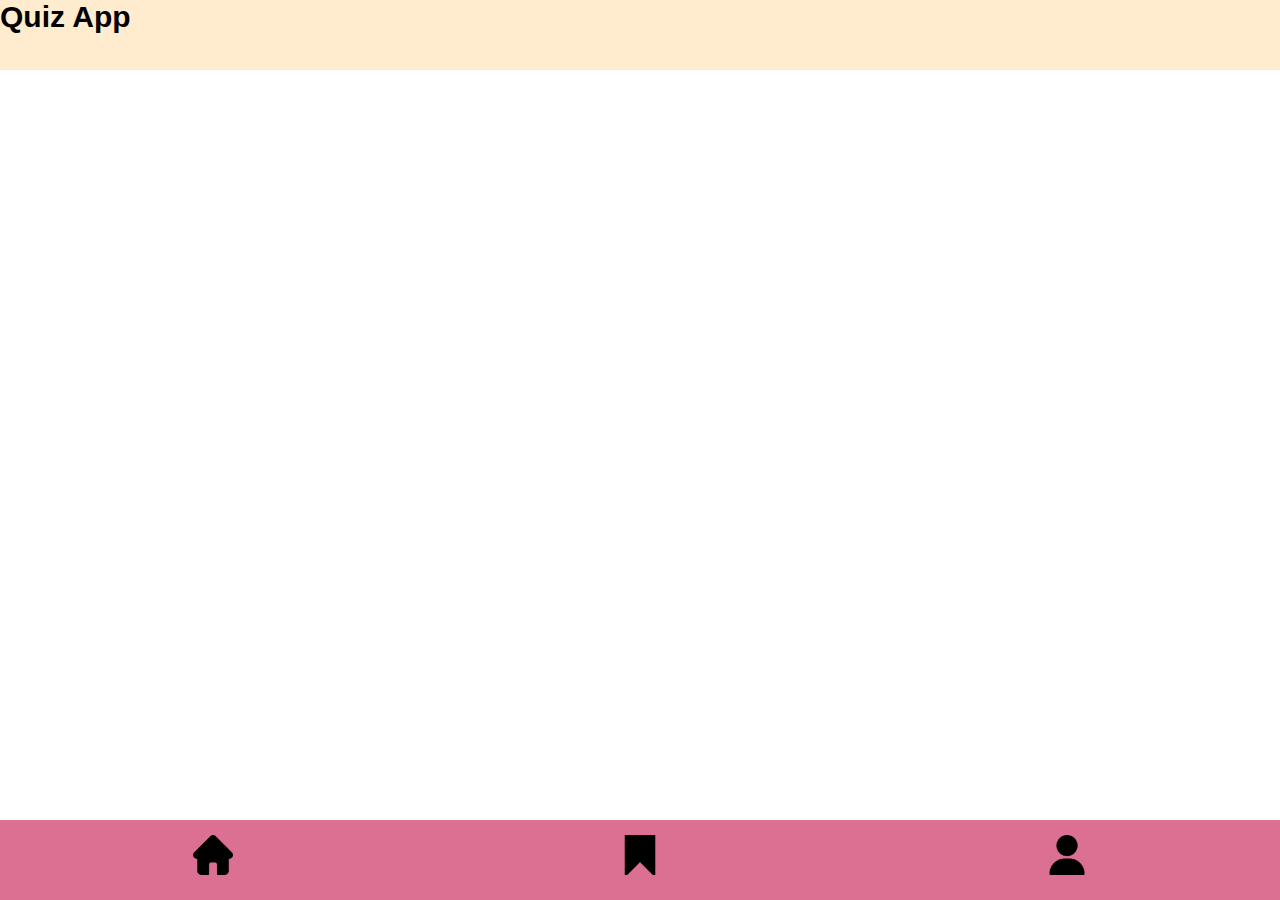
==== index.html @ 91d50b6a "solve merge conflicts with main" ====
<!DOCTYPE html>
<html lang="en">
  <head>
    <meta charset="UTF-8" />
    <meta http-equiv="X-UA-Compatible" content="IE=edge" />
    <meta name="viewport" content="width=device-width, initial-scale=1.0" />
    <title>Quiz-App</title>
    <link rel="stylesheet" href="./style.css" />
  </head>

  <body>
    <header class="header">
      <h1 class="title">Quiz App</h1>
    </header>
    <footer class="footer">
      <ul class="nav">
        <li>
          <input
            class="homepage"
            type="image"
            src="zuhause.png"
            alt="homepage"
          />
        </li>
        <li>
          <input
            class="bookmark"
            type="image"
            src="lesezeichen.png"
            alt="bookmarks"
          />
        </li>
        <li>
          <input
            class="profile"
            type="image"
            src="benutzer.png"
            alt="profile-page"
          />
        </li>
      </ul>
    </footer>
  </body>
</html>
---- style.css ----
* {
  box-sizing: border-box;
  padding: 0;
  margin: 0;
}

.header {
  background-color: blanchedalmond;
  width: 100%;
  height: 70px;
}

.title {
  font-size: 30px;
  font-family: "Segoe UI", Tahoma, Geneva, Verdana, sans-serif;
}

.footer {
  background-color: palevioletred;
  position: fixed;
  bottom: 0;
  height: 80px;
  width: 100%;
}

.nav {
  color: snow;
  list-style: none;
  justify-content: space-around;
  display: flex;
  margin-top: 15px;
}

.homepage {
  width: 40px;
  height: auto;
}

.bookmark {
  width: 40px;
  height: auto;
}

.profile {
  width: 40px;
  height: auto;
}

.question-box {
  border: gray solid 1px;
  background-color: blanchedalmond;
  display: flex;
  justify-content: center;
  align-items: center;
  flex-direction: column;
  margin: 50px;
  margin-bottom: 100px;
  width: auto;
  height: 300px;
  position: relative;
}

.question {
  font-family: "Segoe UI", Tahoma, Geneva, Verdana, sans-serif;
  font-size: 18px;
  display: flex;
  margin-bottom: 40px;
  align-content: center;
}

.answer-button {
  background-color: white;
  border: none;
  color: palevioletred;
  padding: 15px 28px;
  text-align: center;
  font-size: 15px;
}

.hashtags {
  display: flex;
  gap: 20px;
  list-style: none;
  justify-content: flex-start;
  position: absolute;
  left: 10px;
  bottom: 10px;
  font-family: "Segoe UI", Tahoma, Geneva, Verdana, sans-serif;
  color: gray;
}

.hashtag-item {
  background-color: white;
  padding: 7px 14px;
}
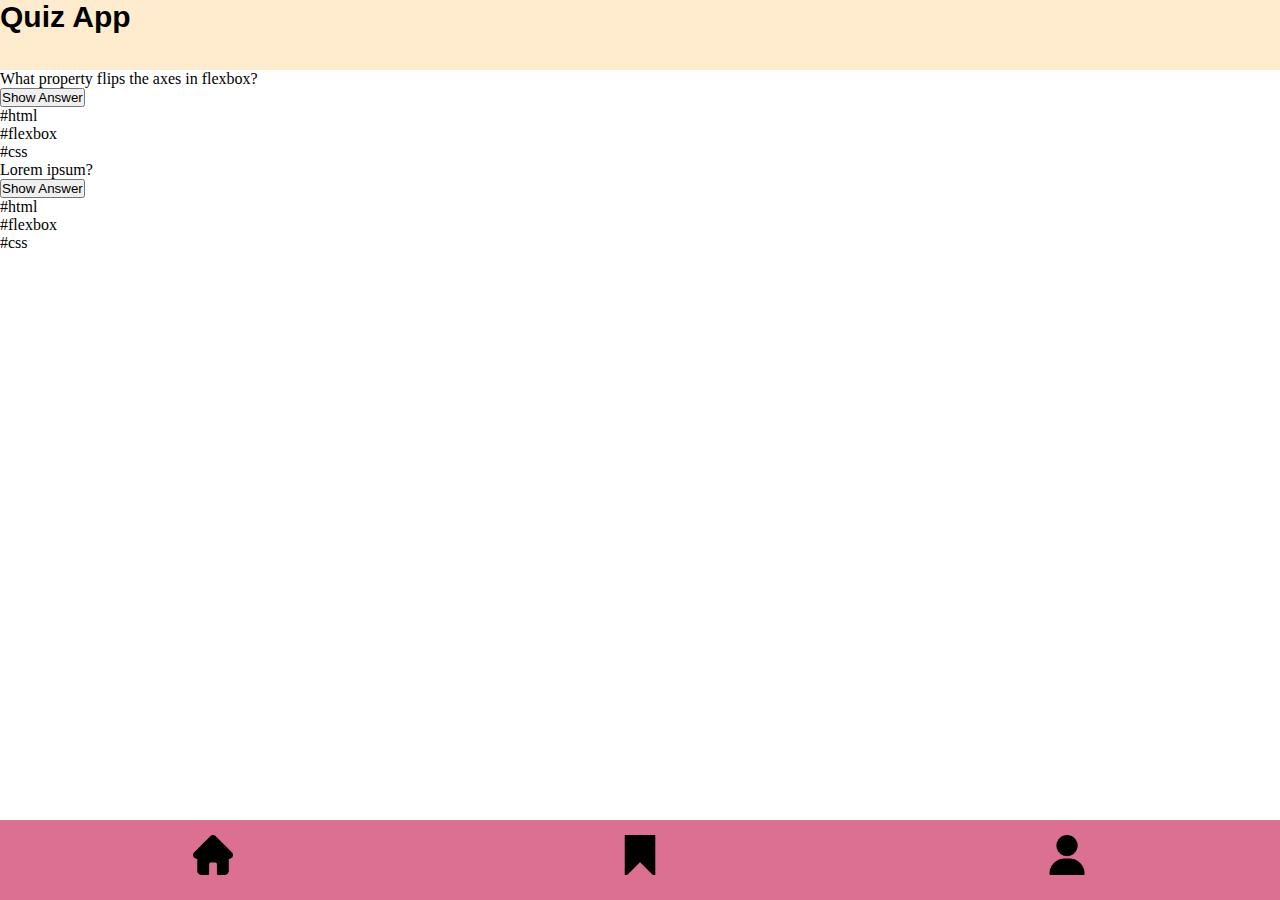
==== commit aad1b9cd: "Merge branch 'main' into feature/question-box" ====
--- a/index.html
+++ b/index.html
@@ -12,6 +12,27 @@
     <header class="header">
       <h1 class="title">Quiz App</h1>
     </header>
+
+    <section class="question-box">
+      <p class="question">What property flips the axes in flexbox?</p>
+      <button class="answer-button">Show Answer</button>
+      <ul class="hashtags">
+        <li>#html</li>
+        <li>#flexbox</li>
+        <li>#css</li>
+      </ul>
+    </section>
+
+    <section class="question-box">
+      <p class="question">Lorem ipsum?</p>
+      <button class="answer-button">Show Answer</button>
+      <ul class="hashtags">
+        <li class="hashtag-item">#html</li>
+        <li>#flexbox</li>
+        <li>#css</li>
+      </ul>
+    </section>
+
     <footer class="footer">
       <ul class="nav">
         <li>
--- a/style.css
+++ b/style.css
@@ -45,51 +45,3 @@
   width: 40px;
   height: auto;
 }
-
-.question-box {
-  border: gray solid 1px;
-  background-color: blanchedalmond;
-  display: flex;
-  justify-content: center;
-  align-items: center;
-  flex-direction: column;
-  margin: 50px;
-  margin-bottom: 100px;
-  width: auto;
-  height: 300px;
-  position: relative;
-}
-
-.question {
-  font-family: "Segoe UI", Tahoma, Geneva, Verdana, sans-serif;
-  font-size: 18px;
-  display: flex;
-  margin-bottom: 40px;
-  align-content: center;
-}
-
-.answer-button {
-  background-color: white;
-  border: none;
-  color: palevioletred;
-  padding: 15px 28px;
-  text-align: center;
-  font-size: 15px;
-}
-
-.hashtags {
-  display: flex;
-  gap: 20px;
-  list-style: none;
-  justify-content: flex-start;
-  position: absolute;
-  left: 10px;
-  bottom: 10px;
-  font-family: "Segoe UI", Tahoma, Geneva, Verdana, sans-serif;
-  color: gray;
-}
-
-.hashtag-item {
-  background-color: white;
-  padding: 7px 14px;
-}
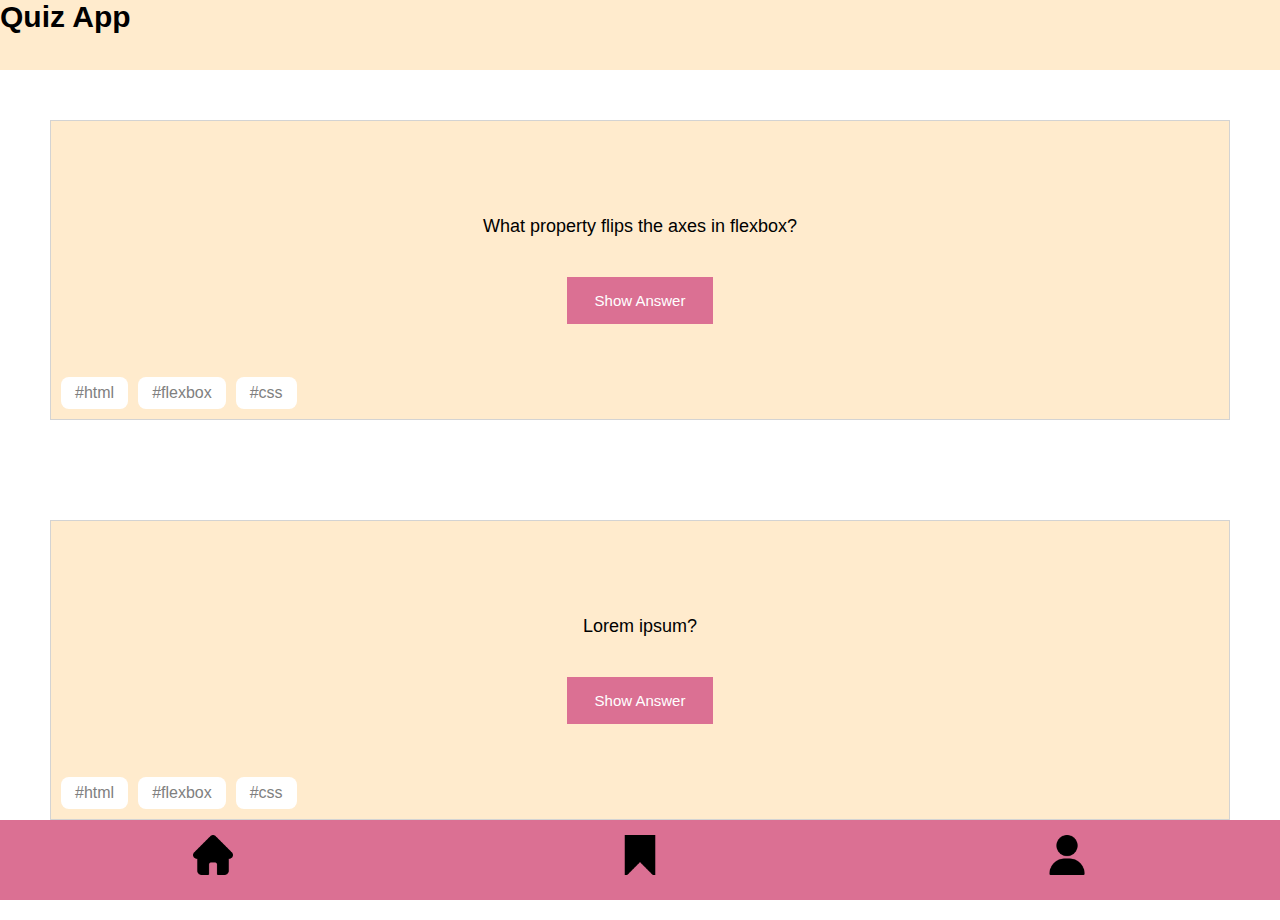
==== commit 0186053d: "add quiz-cards" ====
--- a/index.html
+++ b/index.html
@@ -17,9 +17,9 @@
       <p class="question">What property flips the axes in flexbox?</p>
       <button class="answer-button">Show Answer</button>
       <ul class="hashtags">
-        <li>#html</li>
-        <li>#flexbox</li>
-        <li>#css</li>
+        <li class="hashtag-item">#html</li>
+        <li class="hashtag-item">#flexbox</li>
+        <li class="hashtag-item">#css</li>
       </ul>
     </section>
 
@@ -28,8 +28,8 @@
       <button class="answer-button">Show Answer</button>
       <ul class="hashtags">
         <li class="hashtag-item">#html</li>
-        <li>#flexbox</li>
-        <li>#css</li>
+        <li class="hashtag-item">#flexbox</li>
+        <li class="hashtag-item">#css</li>
       </ul>
     </section>
 
--- a/style.css
+++ b/style.css
@@ -45,3 +45,52 @@
   width: 40px;
   height: auto;
 }
+
+.question-box {
+  border: lightgray solid 1px;
+  background-color: blanchedalmond;
+  display: flex;
+  justify-content: center;
+  align-items: center;
+  flex-direction: column;
+  margin: 50px;
+  margin-bottom: 100px;
+  width: auto;
+  height: 300px;
+  position: relative;
+}
+
+.question {
+  font-family: "Segoe UI", Tahoma, Geneva, Verdana, sans-serif;
+  font-size: 18px;
+  display: flex;
+  margin-bottom: 40px;
+  align-content: center;
+}
+
+.answer-button {
+  background-color: palevioletred;
+  border: none;
+  color: white;
+  padding: 15px 28px;
+  text-align: center;
+  font-size: 15px;
+}
+
+.hashtags {
+  display: flex;
+  gap: 10px;
+  list-style: none;
+  justify-content: flex-start;
+  position: absolute;
+  left: 10px;
+  bottom: 10px;
+  font-family: "Segoe UI", Tahoma, Geneva, Verdana, sans-serif;
+  color: gray;
+}
+
+.hashtag-item {
+  background-color: white;
+  padding: 7px 14px;
+  border-radius: 8px;
+}
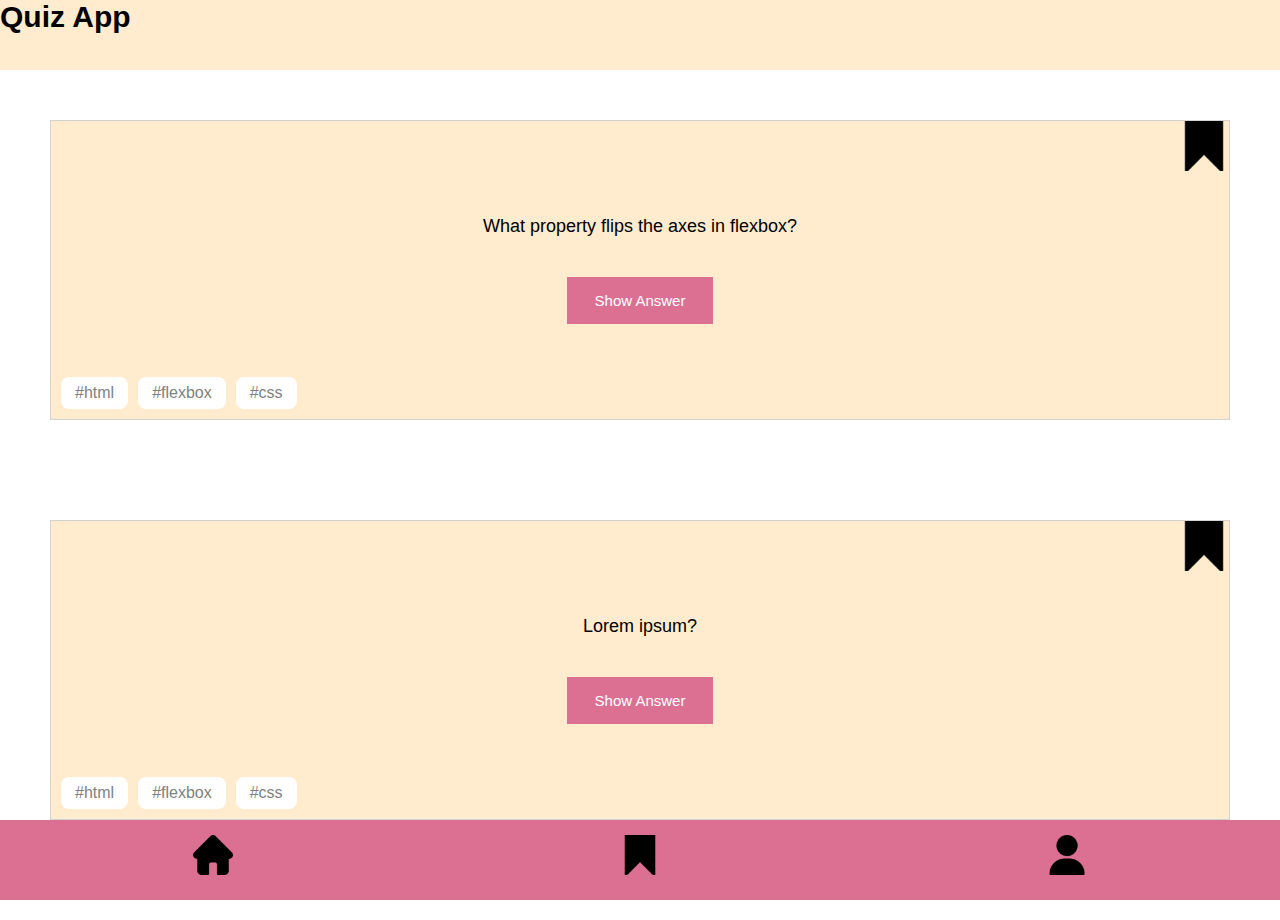
==== commit 988d27fd: "add bookmarks" ====
--- a/index.html
+++ b/index.html
@@ -14,6 +14,7 @@
     </header>
 
     <section class="question-box">
+      <img class="bookmark-question-box" src="lesezeichen.png" alt="bookmark" />
       <p class="question">What property flips the axes in flexbox?</p>
       <button class="answer-button">Show Answer</button>
       <ul class="hashtags">
@@ -24,6 +25,7 @@
     </section>
 
     <section class="question-box">
+      <img class="bookmark-question-box" src="lesezeichen.png" alt="bookmark" />
       <p class="question">Lorem ipsum?</p>
       <button class="answer-button">Show Answer</button>
       <ul class="hashtags">
--- a/style.css
+++ b/style.css
@@ -60,6 +60,14 @@
   position: relative;
 }
 
+.bookmark-question-box {
+  width: 50px;
+  height: auto;
+  position: absolute;
+  right: 0;
+  top: 0;
+}
+
 .question {
   font-family: "Segoe UI", Tahoma, Geneva, Verdana, sans-serif;
   font-size: 18px;
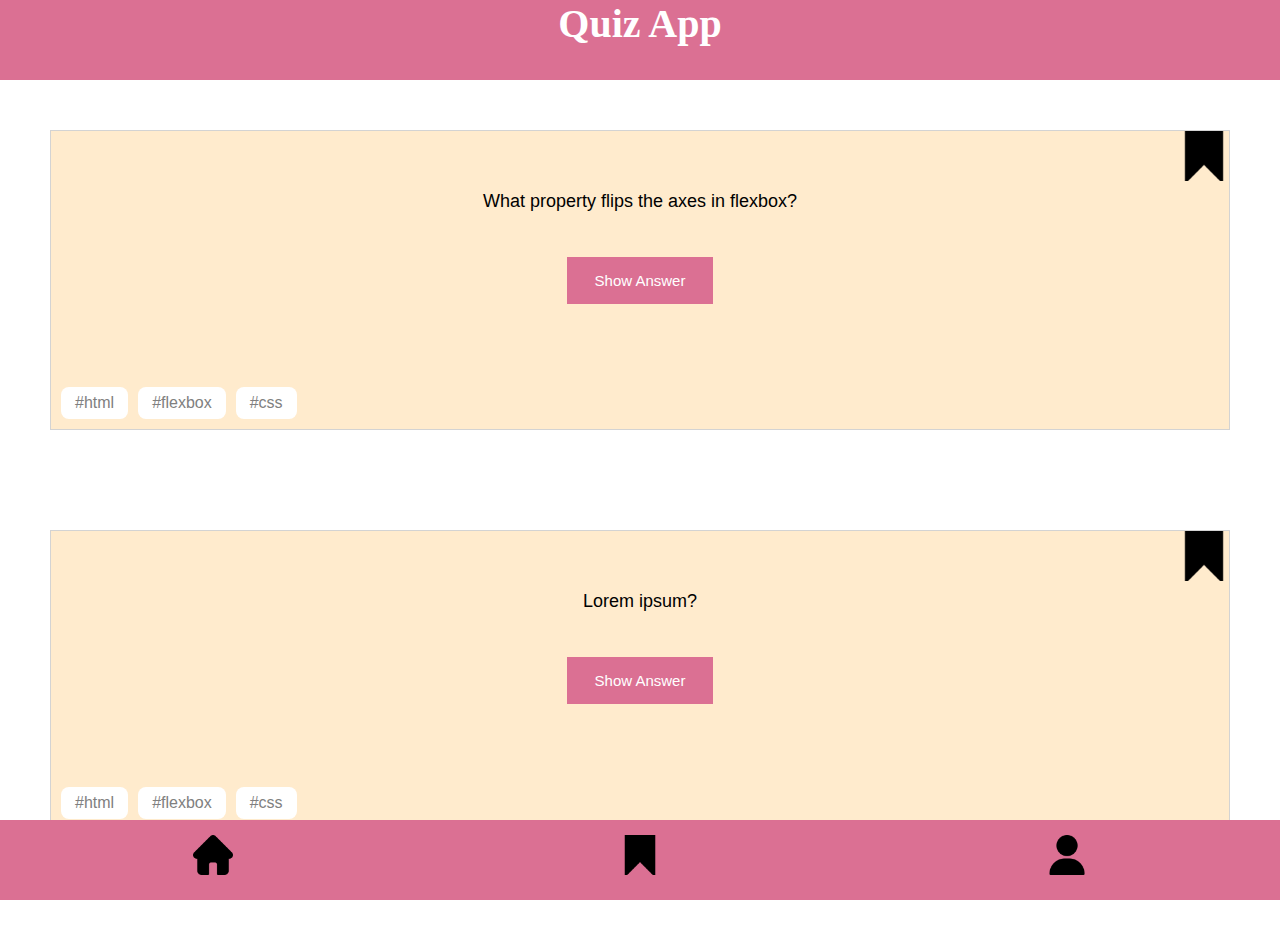
==== commit 417a24db: "add links to jump between the sides" ====
--- a/index.html
+++ b/index.html
@@ -46,20 +46,24 @@
           />
         </li>
         <li>
-          <input
-            class="bookmark"
-            type="image"
-            src="lesezeichen.png"
-            alt="bookmarks"
-          />
+          <a href="bookmarks.html">
+            <input
+              class="bookmark"
+              type="image"
+              src="lesezeichen.png"
+              alt="bookmarks"
+            />
+          </a>
         </li>
         <li>
-          <input
-            class="profile"
-            type="image"
-            src="benutzer.png"
-            alt="profile-page"
-          />
+          <a href="profile.html">
+            <input
+              class="profile"
+              type="image"
+              src="benutzer.png"
+              alt="profile-page"
+            />
+          </a>
         </li>
       </ul>
     </footer>
--- a/style.css
+++ b/style.css
@@ -5,14 +5,16 @@
 }
 
 .header {
-  background-color: blanchedalmond;
+  background-color: palevioletred;
+  color: white;
   width: 100%;
-  height: 70px;
+  height: 80px;
 }
 
 .title {
-  font-size: 30px;
-  font-family: "Segoe UI", Tahoma, Geneva, Verdana, sans-serif;
+  font-size: 40px;
+  display: flex;
+  justify-content: center;
 }
 
 .footer {
@@ -71,9 +73,9 @@
 .question {
   font-family: "Segoe UI", Tahoma, Geneva, Verdana, sans-serif;
   font-size: 18px;
-  display: flex;
+  position: absolute;
+  top: 60px;
   margin-bottom: 40px;
-  align-content: center;
 }
 
 .answer-button {
@@ -83,6 +85,11 @@
   padding: 15px 28px;
   text-align: center;
   font-size: 15px;
+}
+
+.answer-button:hover {
+  padding: 20px 32px;
+  color: black;
 }
 
 .hashtags {
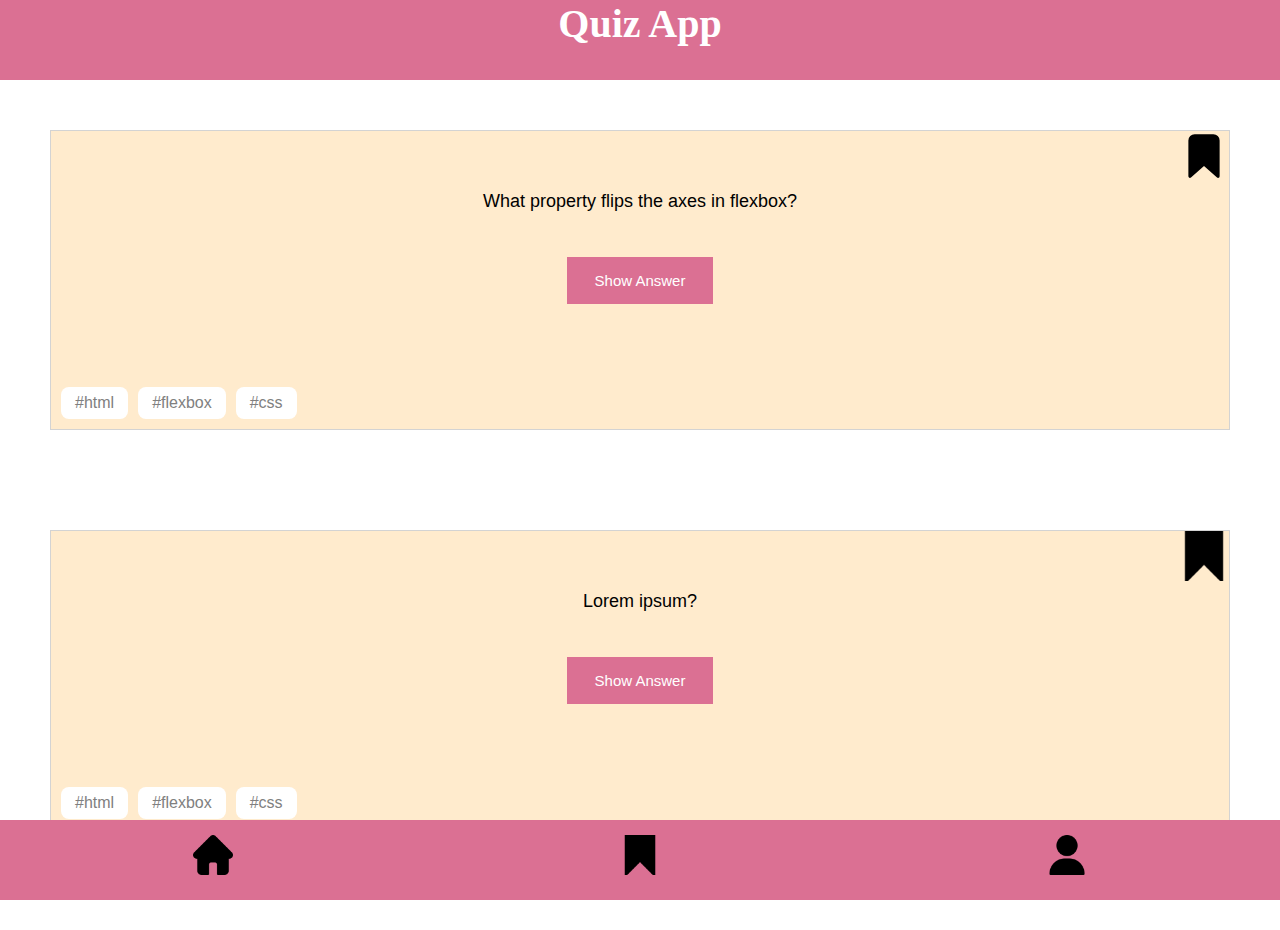
==== commit 21e092d6: "add svgs" ====
--- a/index.html
+++ b/index.html
@@ -14,24 +14,30 @@
     </header>
 
     <section class="question-box">
-      <img class="bookmark-question-box" src="lesezeichen.png" alt="bookmark" />
-      <p class="question">What property flips the axes in flexbox?</p>
-      <button class="answer-button">Show Answer</button>
-      <ul class="hashtags">
-        <li class="hashtag-item">#html</li>
-        <li class="hashtag-item">#flexbox</li>
-        <li class="hashtag-item">#css</li>
+      <img
+        class="question-box_bookmark"
+        src="bookmark-icon.svg"
+        alt="bookmark"
+      />
+      <p class="question-box_question">
+        What property flips the axes in flexbox?
+      </p>
+      <button class="question-box--button_answer">Show Answer</button>
+      <ul class="question-box_hashtags">
+        <li class="question-box_hashtag-item">#html</li>
+        <li class="question-box_hashtag-item">#flexbox</li>
+        <li class="question-box_hashtag-item">#css</li>
       </ul>
     </section>
 
     <section class="question-box">
-      <img class="bookmark-question-box" src="lesezeichen.png" alt="bookmark" />
-      <p class="question">Lorem ipsum?</p>
-      <button class="answer-button">Show Answer</button>
-      <ul class="hashtags">
-        <li class="hashtag-item">#html</li>
-        <li class="hashtag-item">#flexbox</li>
-        <li class="hashtag-item">#css</li>
+      <img class="question-box_bookmark" src="lesezeichen.png" alt="bookmark" />
+      <p class="question-box_question">Lorem ipsum?</p>
+      <button class="question-box--button_answer">Show Answer</button>
+      <ul class="question-box_hashtags">
+        <li class="question-box_hashtag-item">#html</li>
+        <li class="question-box_hashtag-item">#flexbox</li>
+        <li class="question-box_hashtag-item">#css</li>
       </ul>
     </section>
 
@@ -39,7 +45,7 @@
       <ul class="nav">
         <li>
           <input
-            class="homepage"
+            class="nav_item-homepage"
             type="image"
             src="zuhause.png"
             alt="homepage"
@@ -48,7 +54,7 @@
         <li>
           <a href="bookmarks.html">
             <input
-              class="bookmark"
+              class="nav_item-bookmark"
               type="image"
               src="lesezeichen.png"
               alt="bookmarks"
@@ -58,7 +64,7 @@
         <li>
           <a href="profile.html">
             <input
-              class="profile"
+              class="nav_item-profile"
               type="image"
               src="benutzer.png"
               alt="profile-page"
--- a/style.css
+++ b/style.css
@@ -33,17 +33,17 @@
   margin-top: 15px;
 }
 
-.homepage {
+.nav_item-homepage {
   width: 40px;
   height: auto;
 }
 
-.bookmark {
+.nav_item-bookmark {
   width: 40px;
   height: auto;
 }
 
-.profile {
+.nav_item-profile {
   width: 40px;
   height: auto;
 }
@@ -62,7 +62,7 @@
   position: relative;
 }
 
-.bookmark-question-box {
+.question-box_bookmark {
   width: 50px;
   height: auto;
   position: absolute;
@@ -70,7 +70,7 @@
   top: 0;
 }
 
-.question {
+.question-box_question {
   font-family: "Segoe UI", Tahoma, Geneva, Verdana, sans-serif;
   font-size: 18px;
   position: absolute;
@@ -78,7 +78,7 @@
   margin-bottom: 40px;
 }
 
-.answer-button {
+.question-box--button_answer {
   background-color: palevioletred;
   border: none;
   color: white;
@@ -87,12 +87,12 @@
   font-size: 15px;
 }
 
-.answer-button:hover {
+.question-box--button_answer:hover {
   padding: 20px 32px;
   color: black;
 }
 
-.hashtags {
+.question-box_hashtags {
   display: flex;
   gap: 10px;
   list-style: none;
@@ -104,7 +104,7 @@
   color: gray;
 }
 
-.hashtag-item {
+.question-box_hashtag-item {
   background-color: white;
   padding: 7px 14px;
   border-radius: 8px;
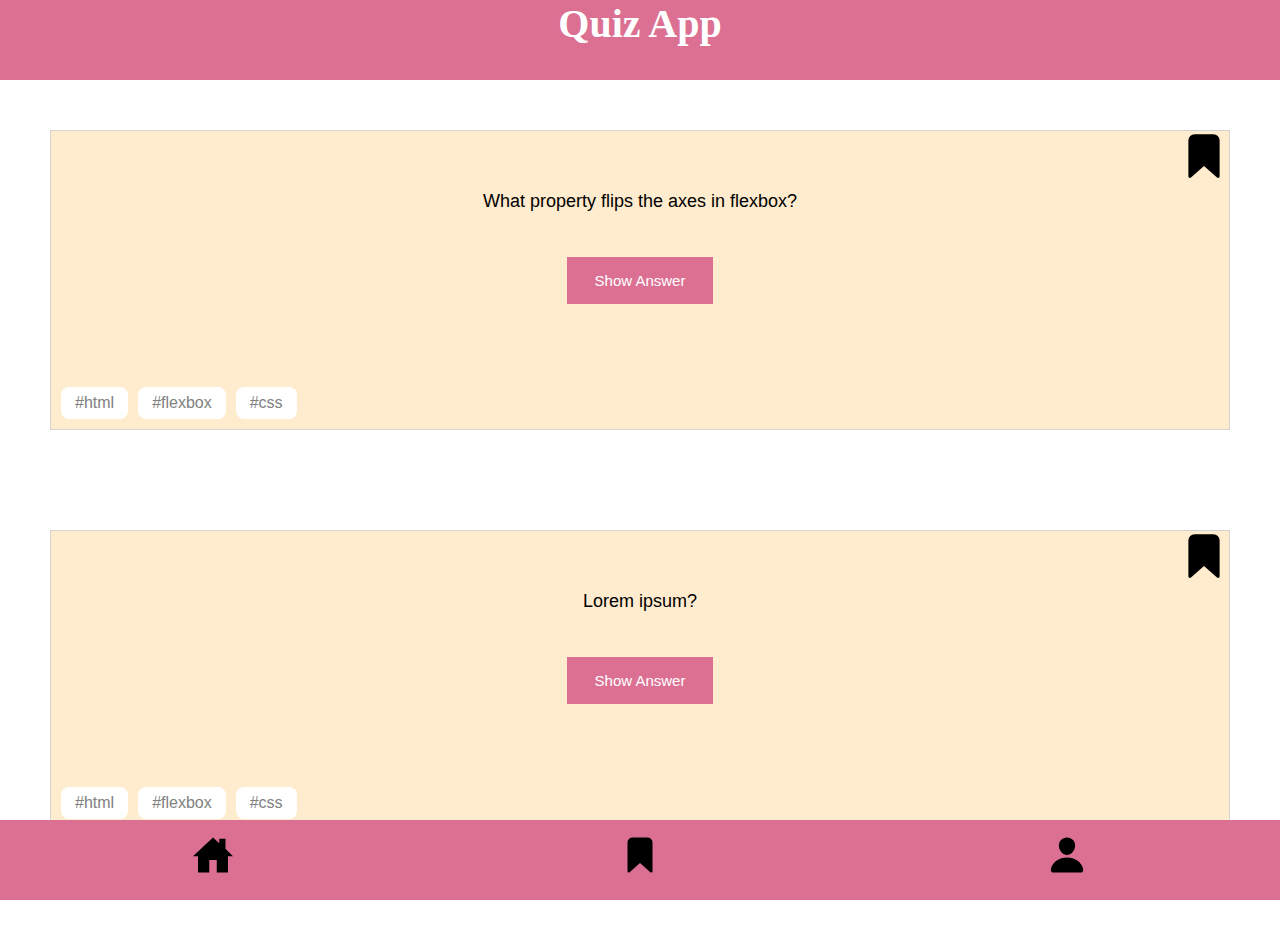
==== commit 90f36efe: "change icons to svgs" ====
--- a/index.html
+++ b/index.html
@@ -31,7 +31,11 @@
     </section>
 
     <section class="question-box">
-      <img class="question-box_bookmark" src="lesezeichen.png" alt="bookmark" />
+      <img
+        class="question-box_bookmark"
+        src="bookmark-icon.svg"
+        alt="bookmark"
+      />
       <p class="question-box_question">Lorem ipsum?</p>
       <button class="question-box--button_answer">Show Answer</button>
       <ul class="question-box_hashtags">
@@ -47,7 +51,7 @@
           <input
             class="nav_item-homepage"
             type="image"
-            src="zuhause.png"
+            src="home-icon.svg"
             alt="homepage"
           />
         </li>
@@ -56,7 +60,7 @@
             <input
               class="nav_item-bookmark"
               type="image"
-              src="lesezeichen.png"
+              src="bookmark-icon.svg"
               alt="bookmarks"
             />
           </a>
@@ -66,7 +70,7 @@
             <input
               class="nav_item-profile"
               type="image"
-              src="benutzer.png"
+              src="person-icon.svg"
               alt="profile-page"
             />
           </a>
